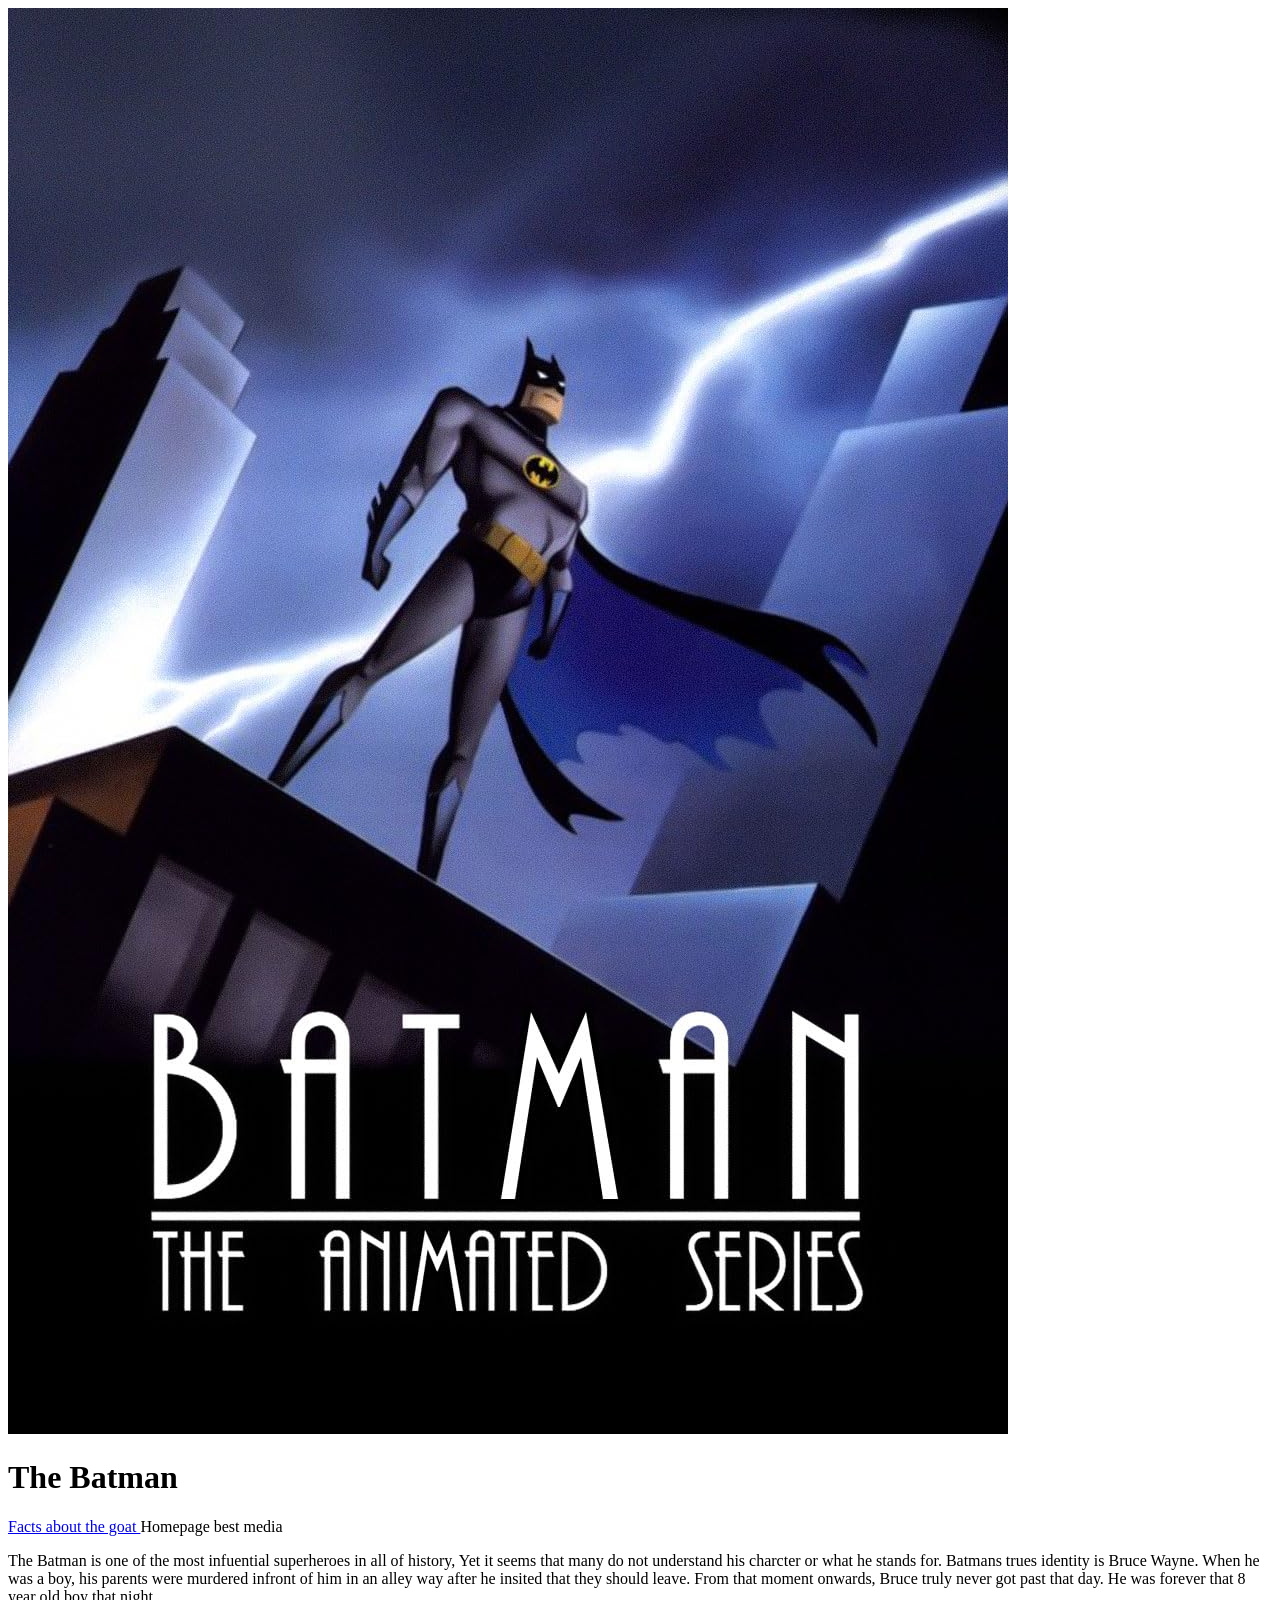
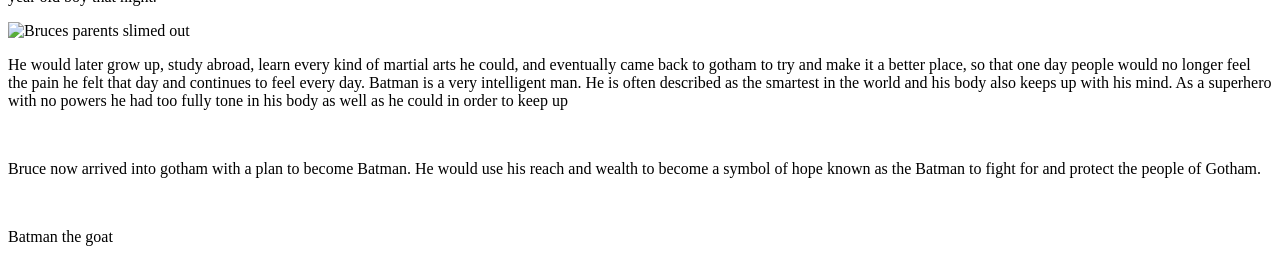
==== index.html @ a05c4478 "work" ====
<!DOCTYPE html>
<html lang="en">
<head>
    <meta charset="UTF-8">
    <meta name="viewport" content="width=device-width, initial-scale=1.0">
    <meta name="description" content="A website explaining the greatness of batman">
    <title>Batman The Goat </title>
    <link rel="stylesheet" href="global.css" type="text/css">
</head>
<body>
    <header>
            <div id="image-container">
                <img src="./images/batman-header.jpg" alt="batman the animated series" class="header-image-container">
            </div>
            <h1> The Batman </h1>
        </header>

        <nav>
            <a href="./tables/index.html"> Facts about the goat </a>
            <a> Homepage</a>
            <a> best media</a>
        </nav>

        <main>
            <article>
                <p>
                    The Batman is one of the most infuential superheroes in all of history, Yet it seems that many do not understand his charcter or what he stands for. Batmans trues identity is Bruce Wayne. When he was a boy, his parents were murdered infront of him in an alley way after he insited that they should leave. From that moment onwards, Bruce truly never got past that day. He was forever that 8 year old boy that night. 
                </p>
                <img src="./images/parents-slimed-out.jpg" alt="Bruces parents slimed out" class="parents">
            </article>
            <article>
                <p>
                    He would later grow up, study abroad, learn every kind of martial arts he could, and eventually came back to gotham to try and make it a better place, so that one day people would no longer feel the pain he felt that day and continues to feel every day. Batman is a very intelligent man. He is often described as the smartest in the world and his body also keeps up with his mind. As a superhero with no powers he had too fully tone in his body as well as he could in order to keep up 
                </p> 
                <img src=>
            </article>
            <article>
                <p>
                    Bruce now arrived into gotham with a plan to become Batman. He would use his reach and wealth to become a symbol of hope known as the Batman to fight for and protect the people of Gotham. 
                </p>
                <img>
            </article>
            
        </main>

        <footer class="feet">
                <p > Batman the goat</p>
        </footer>
</body>
</html>
---- global.css ----
:root{
    --primary-color: #020202;
  --dark-color: #3C3838;
  --light-color: #232224;
}






@media (min-width:1024px) {
    .page {
        grid-template-columns: 1fr 2fr 1fr;
        grid-template-areas: 
        "header header header"
        "aside-left main aside-right"
        "footer footer footer"
        ;
        justify-content: space-around;
    }
}
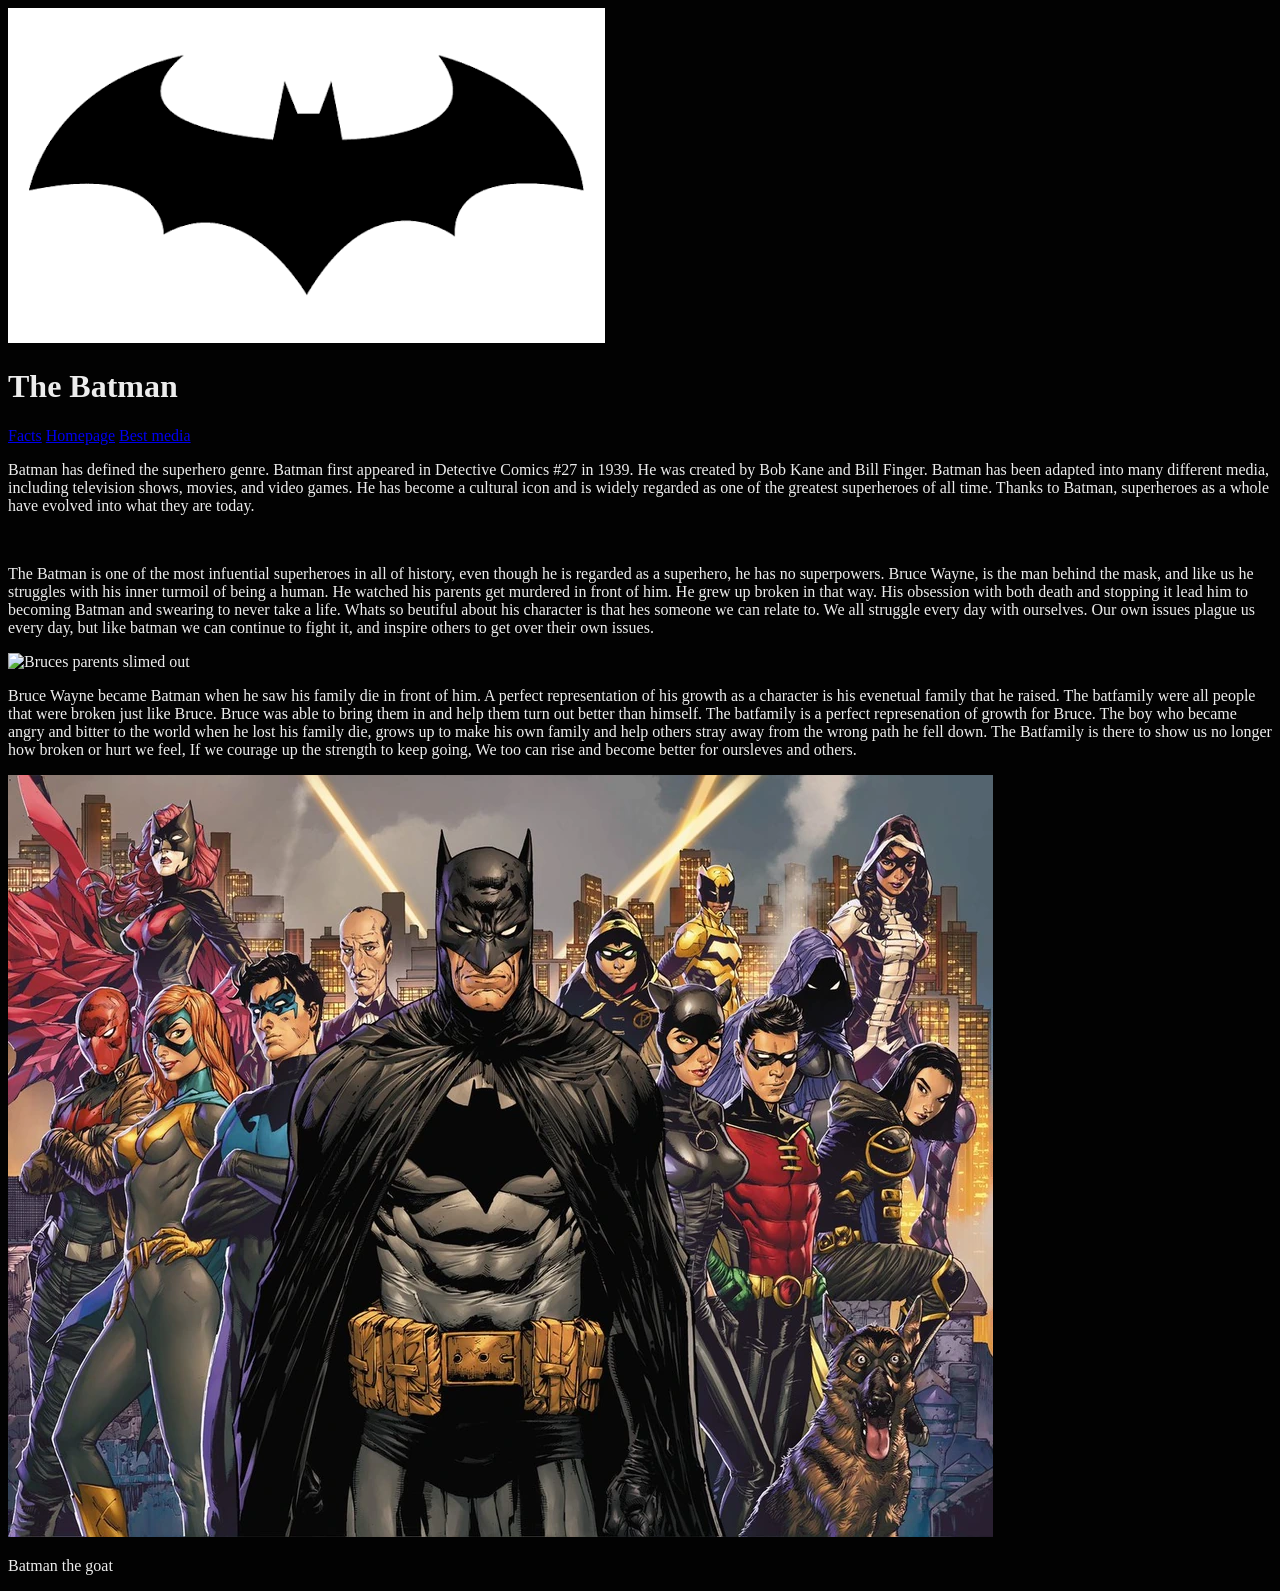
==== commit d09e97d2: "hw" ====
--- a/index.html
+++ b/index.html
@@ -9,36 +9,36 @@
 </head>
 <body>
     <header>
-            <div id="image-container">
-                <img src="./images/batman-header.jpg" alt="batman the animated series" class="header-image-container">
-            </div>
-            <h1> The Batman </h1>
-        </header>
+         <div id="image-container">
+            <img src="./images/bat-symbol.png" alt="bat symbol" class="header-image-container">
+        </div>
+            <h1 > The Batman </h1>
+    </header>
 
         <nav>
-            <a href="./tables/index.html"> Facts about the goat </a>
-            <a> Homepage</a>
-            <a> best media</a>
+            <a href="./facts/index.html"> Facts</a>
+            <a href="./index.html"> Homepage</a>
+            <a href="./media/index.html"> Best media</a>
         </nav>
 
         <main>
-            <article>
+                <article>
                 <p>
-                    The Batman is one of the most infuential superheroes in all of history, Yet it seems that many do not understand his charcter or what he stands for. Batmans trues identity is Bruce Wayne. When he was a boy, his parents were murdered infront of him in an alley way after he insited that they should leave. From that moment onwards, Bruce truly never got past that day. He was forever that 8 year old boy that night. 
+                    Batman has defined the superhero genre. Batman first appeared in Detective Comics #27 in 1939. He was created by Bob Kane and Bill Finger. Batman has been adapted into many different media, including television shows, movies, and video games. He has become a cultural icon and is widely regarded as one of the greatest superheroes of all time. Thanks to Batman, superheroes as a whole have evolved into what they are today. 
                 </p>
-                <img src="./images/parents-slimed-out.jpg" alt="Bruces parents slimed out" class="parents">
+                <img>
             </article>
             <article>
                 <p>
-                    He would later grow up, study abroad, learn every kind of martial arts he could, and eventually came back to gotham to try and make it a better place, so that one day people would no longer feel the pain he felt that day and continues to feel every day. Batman is a very intelligent man. He is often described as the smartest in the world and his body also keeps up with his mind. As a superhero with no powers he had too fully tone in his body as well as he could in order to keep up 
-                </p> 
-                <img src=>
+                    The Batman is one of the most infuential superheroes in all of history, even though he is regarded as a superhero, he has no superpowers. Bruce Wayne, is the man behind the mask, and like us he struggles with his inner turmoil of being a human. He watched his parents get murdered in front of him. He grew up broken in that way. His obsession with both death and stopping it lead him to becoming Batman and swearing to never take a life. Whats so beutiful about his character is that hes someone we can relate to. We all struggle every day with ourselves. Our own issues plague us every day, but like batman we can continue to fight it, and inspire others to get over their own issues. 
+                </p>
+                <img src="./images/parents-slimed-out.jpg" alt="Bruces parents slimed out" class="comic-img-container">
             </article>
             <article>
                 <p>
-                    Bruce now arrived into gotham with a plan to become Batman. He would use his reach and wealth to become a symbol of hope known as the Batman to fight for and protect the people of Gotham. 
-                </p>
-                <img>
+                    Bruce Wayne became Batman when he saw his family die in front of him. A perfect representation of his growth as a character is his evenetual family that he raised. The batfamily were all people that were broken just like Bruce. Bruce was able to bring them in and help them turn out better than himself. The batfamily is a perfect represenation of growth for Bruce. The boy who became angry and bitter to the world when he lost his family die, grows up to make his own family and help others stray away from the wrong path he fell down. The Batfamily is there to show us no longer how broken or hurt we feel, If we courage up the strength to keep going, We too can rise and become better for oursleves and others.
+                </p> 
+                <img src="./images/Batman_Family_Prime_Earth_001.webp" alt="The Bat Family" class="comic-img-container">
             </article>
             
         </main>
--- a/global.css
+++ b/global.css
@@ -2,6 +2,11 @@
     --primary-color: #020202;
   --dark-color: #3C3838;
   --light-color: #232224;
+  --font-color: #EDEDED;
+}
+body {
+    background-color: var(--primary-color);
+    color: var(--font-color);
 }
 
 
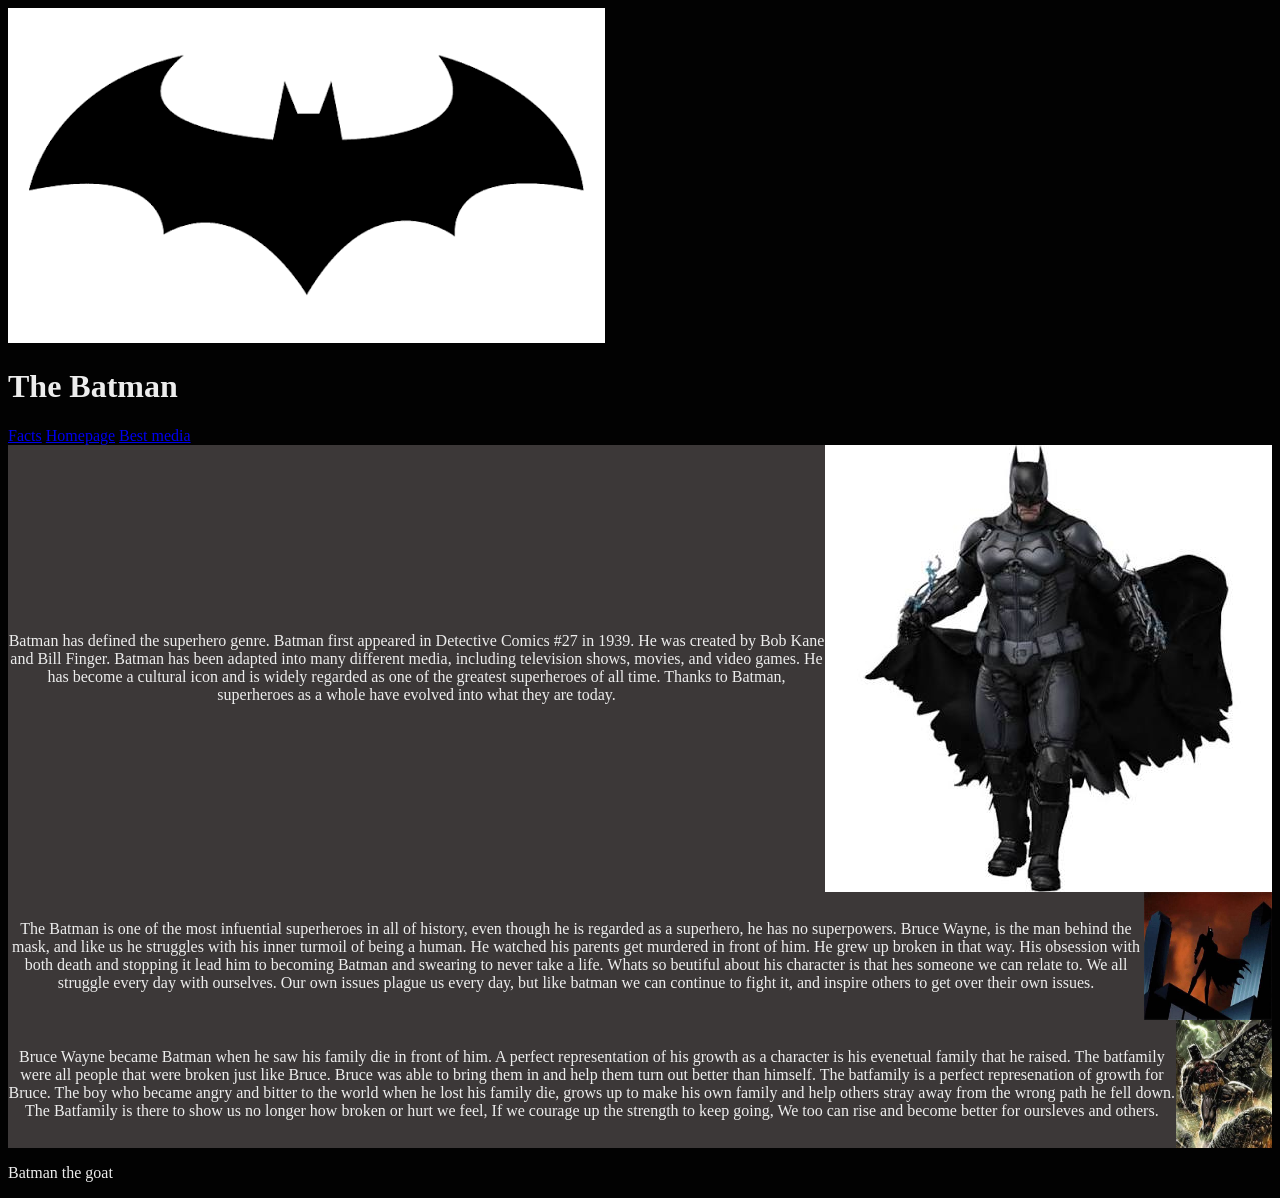
==== commit d6240d0e: "cw" ====
--- a/index.html
+++ b/index.html
@@ -22,23 +22,23 @@
         </nav>
 
         <main>
-                <article>
-                <p>
+                <article class="info-container">
+                <p> 
                     Batman has defined the superhero genre. Batman first appeared in Detective Comics #27 in 1939. He was created by Bob Kane and Bill Finger. Batman has been adapted into many different media, including television shows, movies, and video games. He has become a cultural icon and is widely regarded as one of the greatest superheroes of all time. Thanks to Batman, superheroes as a whole have evolved into what they are today. 
                 </p>
-                <img>
+                <img src="./images/origins-bat.jpg" class="info-container">
             </article>
-            <article>
+            <article  class="info-container">
                 <p>
                     The Batman is one of the most infuential superheroes in all of history, even though he is regarded as a superhero, he has no superpowers. Bruce Wayne, is the man behind the mask, and like us he struggles with his inner turmoil of being a human. He watched his parents get murdered in front of him. He grew up broken in that way. His obsession with both death and stopping it lead him to becoming Batman and swearing to never take a life. Whats so beutiful about his character is that hes someone we can relate to. We all struggle every day with ourselves. Our own issues plague us every day, but like batman we can continue to fight it, and inspire others to get over their own issues. 
                 </p>
-                <img src="./images/parents-slimed-out.jpg" alt="Bruces parents slimed out" class="comic-img-container">
+                <img src="./images/batmantas.jpg" alt="Bruces parents slimed out" class="comic-img-container">
             </article>
-            <article>
+            <article  class="info-container">
                 <p>
                     Bruce Wayne became Batman when he saw his family die in front of him. A perfect representation of his growth as a character is his evenetual family that he raised. The batfamily were all people that were broken just like Bruce. Bruce was able to bring them in and help them turn out better than himself. The batfamily is a perfect represenation of growth for Bruce. The boy who became angry and bitter to the world when he lost his family die, grows up to make his own family and help others stray away from the wrong path he fell down. The Batfamily is there to show us no longer how broken or hurt we feel, If we courage up the strength to keep going, We too can rise and become better for oursleves and others.
                 </p> 
-                <img src="./images/Batman_Family_Prime_Earth_001.webp" alt="The Bat Family" class="comic-img-container">
+                <img src="./images/Batman_Eternal.jpg" alt="The Bat Family" class="comic-img-container">
             </article>
             
         </main>
--- a/global.css
+++ b/global.css
@@ -8,7 +8,16 @@
     background-color: var(--primary-color);
     color: var(--font-color);
 }
-
+.info-container{
+    display:flex;
+    background-color: var(--dark-color);
+    text-align: center;
+    align-items: center;
+}
+.comic-img-container{
+    width: 10vw;
+    height:10vw;
+}
 
 
 
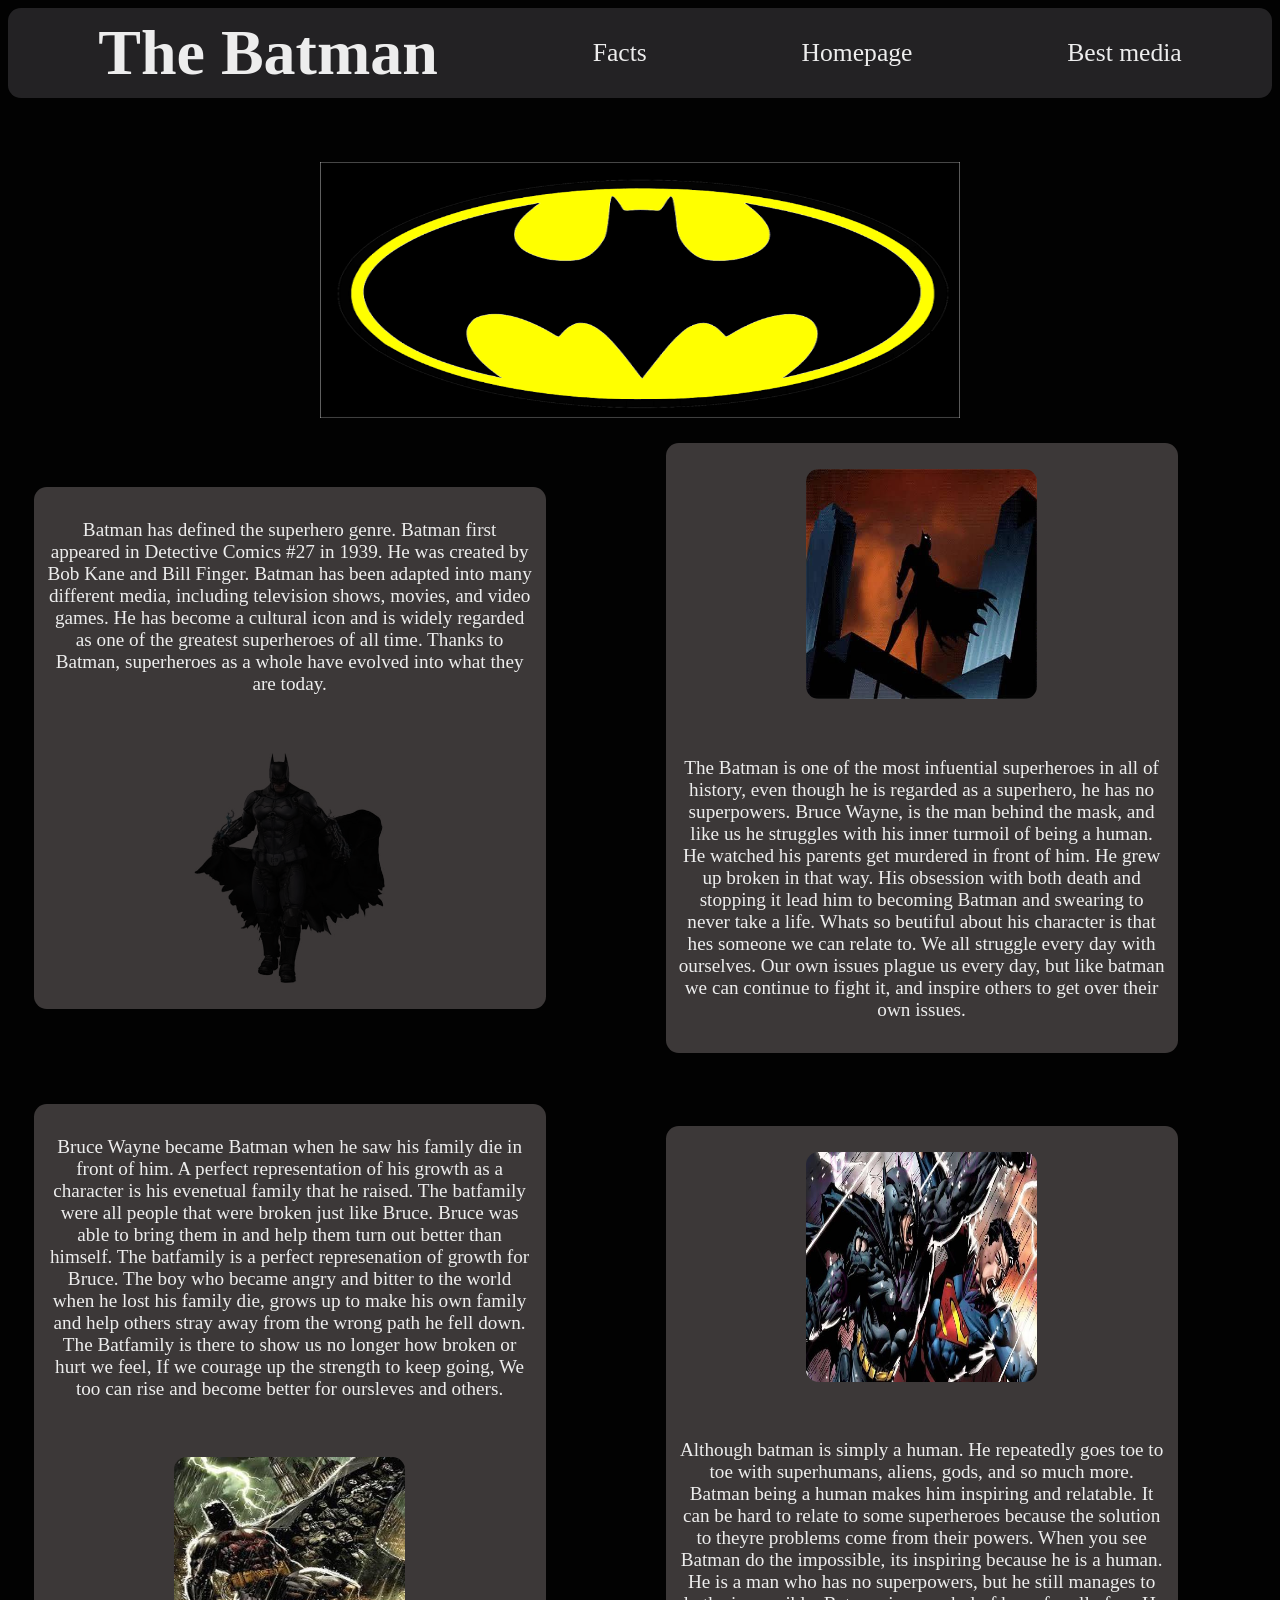
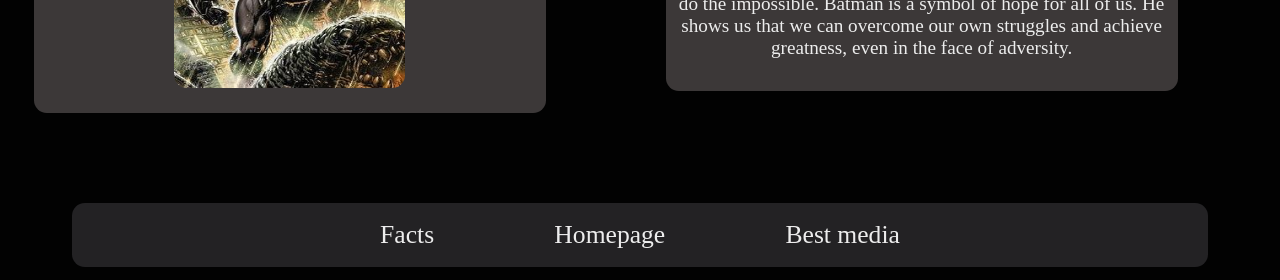
==== commit 7f2d5031: "made homepage" ====
--- a/index.html
+++ b/index.html
@@ -8,43 +8,54 @@
     <link rel="stylesheet" href="global.css" type="text/css">
 </head>
 <body>
+    
     <header>
+        
+        <nav>
+            <h1 id="title"> The Batman </h1>
+            <a href="./facts/index.html" class="link-tags"> Facts</a>
+            <a href="./index.html" class="link-tags"> Homepage</a>
+            <a href="./media/index.html" class="link-tags"> Best media</a>
+        </nav>
          <div id="image-container">
-            <img src="./images/bat-symbol.png" alt="bat symbol" class="header-image-container">
+            <img src="./images/bat-symbol-yellow.png" alt="bat symbol" class="header-image-container">
         </div>
-            <h1 > The Batman </h1>
     </header>
-
-        <nav>
-            <a href="./facts/index.html"> Facts</a>
-            <a href="./index.html"> Homepage</a>
-            <a href="./media/index.html"> Best media</a>
-        </nav>
 
         <main>
                 <article class="info-container">
-                <p> 
+                <p class="info-p"> 
                     Batman has defined the superhero genre. Batman first appeared in Detective Comics #27 in 1939. He was created by Bob Kane and Bill Finger. Batman has been adapted into many different media, including television shows, movies, and video games. He has become a cultural icon and is widely regarded as one of the greatest superheroes of all time. Thanks to Batman, superheroes as a whole have evolved into what they are today. 
                 </p>
-                <img src="./images/origins-bat.jpg" class="info-container">
+                <img src="./images/origins-bat.jpg" alt="The Origins of Batman" class="comic-img-container" id="origins-img">
             </article>
             <article  class="info-container">
-                <p>
+                <img src="./images/batmantas.jpg" alt="Batman the animated series intro pose" class="comic-img-container">
+                <p class="info-p">
                     The Batman is one of the most infuential superheroes in all of history, even though he is regarded as a superhero, he has no superpowers. Bruce Wayne, is the man behind the mask, and like us he struggles with his inner turmoil of being a human. He watched his parents get murdered in front of him. He grew up broken in that way. His obsession with both death and stopping it lead him to becoming Batman and swearing to never take a life. Whats so beutiful about his character is that hes someone we can relate to. We all struggle every day with ourselves. Our own issues plague us every day, but like batman we can continue to fight it, and inspire others to get over their own issues. 
                 </p>
-                <img src="./images/batmantas.jpg" alt="Bruces parents slimed out" class="comic-img-container">
             </article>
             <article  class="info-container">
-                <p>
+                <p class="info-p">
                     Bruce Wayne became Batman when he saw his family die in front of him. A perfect representation of his growth as a character is his evenetual family that he raised. The batfamily were all people that were broken just like Bruce. Bruce was able to bring them in and help them turn out better than himself. The batfamily is a perfect represenation of growth for Bruce. The boy who became angry and bitter to the world when he lost his family die, grows up to make his own family and help others stray away from the wrong path he fell down. The Batfamily is there to show us no longer how broken or hurt we feel, If we courage up the strength to keep going, We too can rise and become better for oursleves and others.
                 </p> 
                 <img src="./images/Batman_Eternal.jpg" alt="The Bat Family" class="comic-img-container">
+            </article>
+            <article  class="info-container">
+                <img src="./images/batvsuper.jpeg" alt="Batman vs. Superman" class="comic-img-container">
+                <p class="info-p">
+                    Although batman is simply a human. He repeatedly goes toe to toe with superhumans, aliens, gods, and so much more. Batman being a human makes him inspiring and relatable. It can be hard to relate to some superheroes because the solution to theyre problems come from their powers. When you see Batman do the impossible, its inspiring because he is a human. He is a man who has no superpowers, but he still manages to do the impossible. Batman is a symbol of hope for all of us. He shows us that we can overcome our own struggles and achieve greatness, even in the face of adversity.
+                </p> 
             </article>
             
         </main>
 
         <footer class="feet">
-                <p > Batman the goat</p>
+            <div class="footer-links">
+                <a href="./facts/index.html" class="link-tags"> Facts</a>
+                <a href="./index.html" class="link-tags"> Homepage</a>
+                <a href="./media/index.html" class="link-tags"> Best media</a>
+            </div>
         </footer>
 </body>
 </html>
--- a/global.css
+++ b/global.css
@@ -4,33 +4,119 @@
   --light-color: #232224;
   --font-color: #EDEDED;
 }
+/* Header/nav */
+nav{
+    display: flex;
+    justify-content: space-around;
+    background-color: var(--light-color);
+    padding: 1vw;
+    border-radius: 1vw;
+    align-items: center;
+    height: 5vw;
+    position: sticky;
+    top: 0;
+}
+.link-tags{
+    text-decoration: none;
+    color: var(--font-color);
+    font-size: 2vw;
+}
+#title{
+    font-size: 5vw;
+    color: var(--font-color);
+}
+#image-container{
+    display: flex;
+    justify-content: center;
+    align-items: center;
+   
+}
+.header-image-container{
+    width: 50vw;
+    height: 20vw;
+    margin-top: 5vw;
+}
+/* Homepage*/
 body {
     background-color: var(--primary-color);
     color: var(--font-color);
+}
+main{
+    display: flex;
+    justify-content: center;
+    align-items: center;
+    flex-direction: column;
 }
 .info-container{
     display:flex;
     background-color: var(--dark-color);
     text-align: center;
     align-items: center;
+    margin: 8vw;
+    border-radius: 1vw;
+    width: 90vw;
+    height: 32vw;
 }
 .comic-img-container{
-    width: 10vw;
-    height:10vw;
+    height: 18vw;
+    width: 18vw;
+    margin-right: 5vw;
+    border-radius: 1vw;
+    margin-left: 5vw;
+}
+.info-p{
+    font-size: 2.3vw;
+    padding: 1vw;
+}
+#origins-img{
+   mix-blend-mode: multiply;
+}
+/* Footer */
+.feet{
+    display: flex;
+    justify-content: space-around;
+    align-items: center;
+    background-color: var(--light-color);
+    height: 5vw;
+    border-radius: 1vw;
+    margin-left: 5vw;
+    margin-right: 5vw;
+    margin-top: 5vw;
+    margin-bottom: 1vw;
+}
+.footer-links{
+    display: flex;
+    justify-content: space-around;
+    width: 50vw;
 }
 
 
 
-
-
-@media (min-width:1024px) {
-    .page {
-        grid-template-columns: 1fr 2fr 1fr;
+@media (min-width:1024px) { 
+    main{
+        display: grid;
+        grid-template-columns: 1fr 1fr;
         grid-template-areas: 
-        "header header header"
-        "aside-left main aside-right"
-        "footer footer footer"
+        "info-container info-container"
+        "info-container info-container"
         ;
-        justify-content: space-around;
+    }
+    .info-container{
+        background-color: var(--dark-color);
+        text-align: center;
+        align-items: center;
+        margin: 2vw;
+        border-radius: 1vw;
+        width: 40vw;
+        height: auto;
+        display: flex;
+        flex-direction: column; 
+    }
+    .info-p{
+        font-size: 1.5vw;
+        padding: 1vw;
+    }
+    .comic-img-container{
+       margin: 2vw;
     }
 }
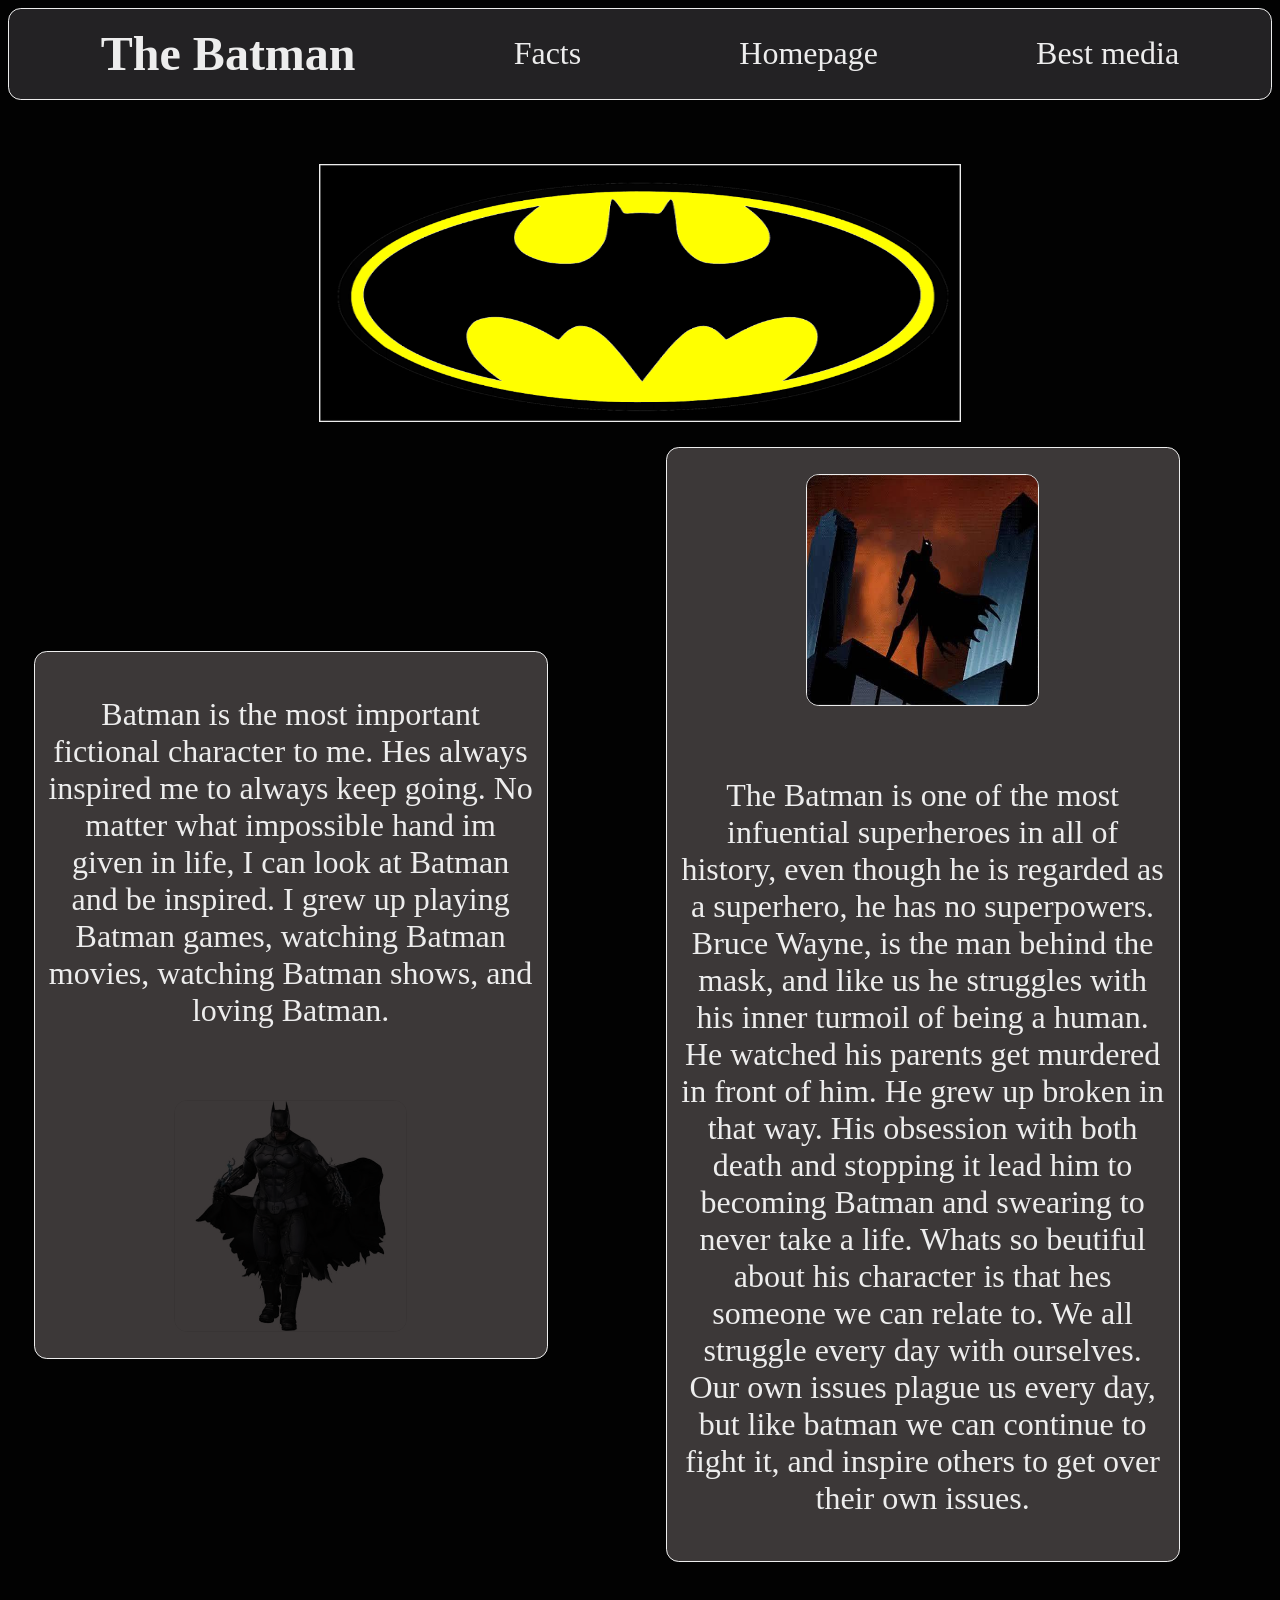
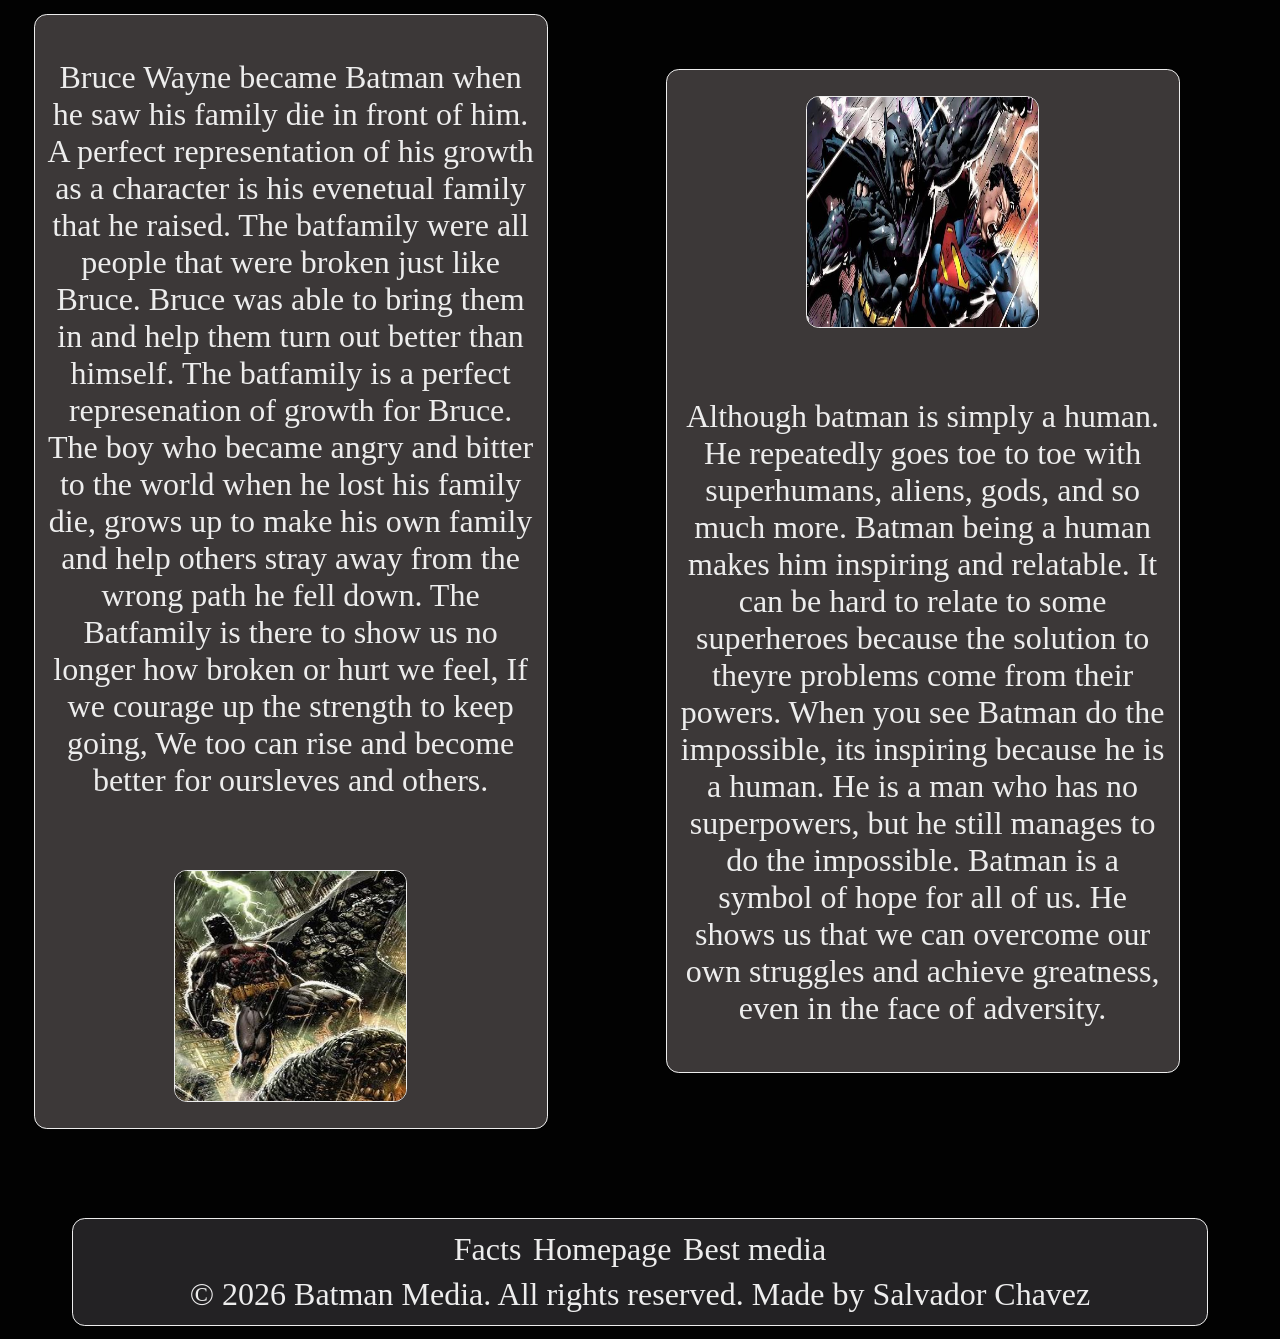
==== commit 62b33627: "finished product" ====
--- a/index.html
+++ b/index.html
@@ -25,7 +25,7 @@
         <main>
                 <article class="info-container">
                 <p class="info-p"> 
-                    Batman has defined the superhero genre. Batman first appeared in Detective Comics #27 in 1939. He was created by Bob Kane and Bill Finger. Batman has been adapted into many different media, including television shows, movies, and video games. He has become a cultural icon and is widely regarded as one of the greatest superheroes of all time. Thanks to Batman, superheroes as a whole have evolved into what they are today. 
+                    Batman is the most important fictional character to me. Hes always inspired me to always keep going. No matter what impossible hand im given in life, I can look at Batman and be inspired. I grew up playing Batman games, watching Batman movies, watching Batman shows, and loving Batman. 
                 </p>
                 <img src="./images/origins-bat.jpg" alt="The Origins of Batman" class="comic-img-container" id="origins-img">
             </article>
@@ -56,6 +56,7 @@
                 <a href="./index.html" class="link-tags"> Homepage</a>
                 <a href="./media/index.html" class="link-tags"> Best media</a>
             </div>
+            <p class="footer-text"> &copy; 2026 Batman Media. All rights reserved. Made by Salvador Chavez </p>
         </footer>
 </body>
 </html>
--- a/global.css
+++ b/global.css
@@ -2,7 +2,10 @@
     --primary-color: #020202;
   --dark-color: #3C3838;
   --light-color: #232224;
+  --contrast-color: #EDEDED;
   --font-color: #EDEDED;
+  
+  
 }
 /* Header/nav */
 nav{
@@ -15,14 +18,15 @@
     height: 5vw;
     position: sticky;
     top: 0;
+    border: 1px solid var(--contrast-color);
 }
 .link-tags{
     text-decoration: none;
     color: var(--font-color);
-    font-size: 2vw;
+    font-size: 1rem;
 }
 #title{
-    font-size: 5vw;
+    font-size: 1rem;
     color: var(--font-color);
 }
 #image-container{
@@ -35,6 +39,7 @@
     width: 50vw;
     height: 20vw;
     margin-top: 5vw;
+    border: 1px solid var(--contrast-color);
 }
 /* Homepage*/
 body {
@@ -56,6 +61,7 @@
     border-radius: 1vw;
     width: 90vw;
     height: 32vw;
+    border: 1px solid var(--contrast-color);
 }
 .comic-img-container{
     height: 18vw;
@@ -63,36 +69,139 @@
     margin-right: 5vw;
     border-radius: 1vw;
     margin-left: 5vw;
+    border: 1px solid var(--contrast-color);
 }
 .info-p{
-    font-size: 2.3vw;
+    font-size: 2vw;
     padding: 1vw;
 }
 #origins-img{
    mix-blend-mode: multiply;
 }
+/* Media */
+#media-photo{
+    height: 20vw;
+    width: 20vw;
+    border-radius: 1vw;
+    justify-content: center;
+}
+.media-text{
+    display: flex;
+    justify-content: center;
+    align-items: center;
+    text-align: center;
+    width: 40vw;
+    background-color: var(--dark-color);
+    border-radius: 1vw;
+    margin:2vw;
+    border: 1px solid var(--contrast-color);
+}
+#image-container-media{
+    margin-bottom: 5vw;
+}
+.media-container{
+    display: flex;
+    flex-direction: column;
+    justify-content: center;
+    align-items: center;
+}
+.media-main{
+    display: flex;
+    flex-direction: column;
+    align-items: center;
+}
+.media-image-container{
+    display: flex;
+    justify-content: center;
+    align-items: center;
+    flex-direction: column;
+    width: 40vw;
+    height: 40vw;
+    margin: 2vw;
+}
 /* Footer */
 .feet{
     display: flex;
-    justify-content: space-around;
-    align-items: center;
-    background-color: var(--light-color);
-    height: 5vw;
+    flex-direction: column;
+    justify-content: center;
+    align-items: center;
+    background-color: var(--light-color);
+    min-height: 5vw;
+    height: auto;
     border-radius: 1vw;
     margin-left: 5vw;
     margin-right: 5vw;
     margin-top: 5vw;
     margin-bottom: 1vw;
+    padding: .75rem 1rem;
+    gap: .5rem;
+    border: 1px solid var(--contrast-color);
 }
 .footer-links{
     display: flex;
     justify-content: space-around;
     width: 50vw;
 }
-
-
-
-@media (min-width:1024px) { 
+.footer-text{
+    font-size: .8rem;
+    color: var(--font-color);
+    margin: 0;
+}
+
+/* Facts page */
+.facts-main{
+    display: flex;
+    width: 100%;
+}
+.facts-content{
+    width: min(90vw, 1100px);
+    margin: 4rem auto;
+}
+.facts-content h2{
+    color: var(--font-color);
+    font-size: clamp(1.5rem, 3vw, 2.25rem);
+    text-align: center;
+    margin: 0 0 1.5rem;
+}
+.facts-table-wrap{
+    overflow-x: auto;
+    background-color: var(--dark-color);
+    border: 1px solid var(--contrast-color);
+    border-radius: 8px;
+}
+.facts-table{
+    width: 100%;
+    text-align: left;
+    line-height: 1.55;
+}
+.facts-table th,
+.facts-table td{
+    padding: 1rem 1.25rem;
+    border-bottom: 1px solid var(--contrast-color);
+}
+.facts-table thead{
+    background-color: var(--light-color);
+}
+.facts-table thead th{
+    color: var(--font-color);
+    font-size: 1.05rem;
+}
+.facts-table tbody th{
+    width: 28%;
+    color: var(--font-color);
+    font-weight: 700;
+}
+.facts-table tbody tr:last-child th,
+.facts-table tbody tr:last-child td{
+    border-bottom: 0;
+}
+.facts-table tbody tr:nth-child(even){
+    background-color: var(--light-color);
+}
+
+
+
+@media (min-width:1024px) {
     main{
         display: grid;
         grid-template-columns: 1fr 1fr;
@@ -100,6 +209,15 @@
         "info-container info-container"
         "info-container info-container"
         ;
+    }
+    .media-main{
+        display: grid;
+        grid-template-columns: 1fr 1fr;
+        grid-template-areas: 
+        "media-container media-container"
+        "media-container media-container"
+        ;
+       
     }
     .info-container{
         background-color: var(--dark-color);
@@ -113,10 +231,20 @@
         flex-direction: column; 
     }
     .info-p{
-        font-size: 1.5vw;
+        font-size: 2rem;
         padding: 1vw;
     }
     .comic-img-container{
        margin: 2vw;
     }
-}+    #title{
+        font-size: 3rem;
+    }
+    .link-tags, .footer-text{
+        font-size: 2rem;
+    }
+    .footer-links{
+        width: 30vw;
+        font-size: 2rem;
+    }
+}
